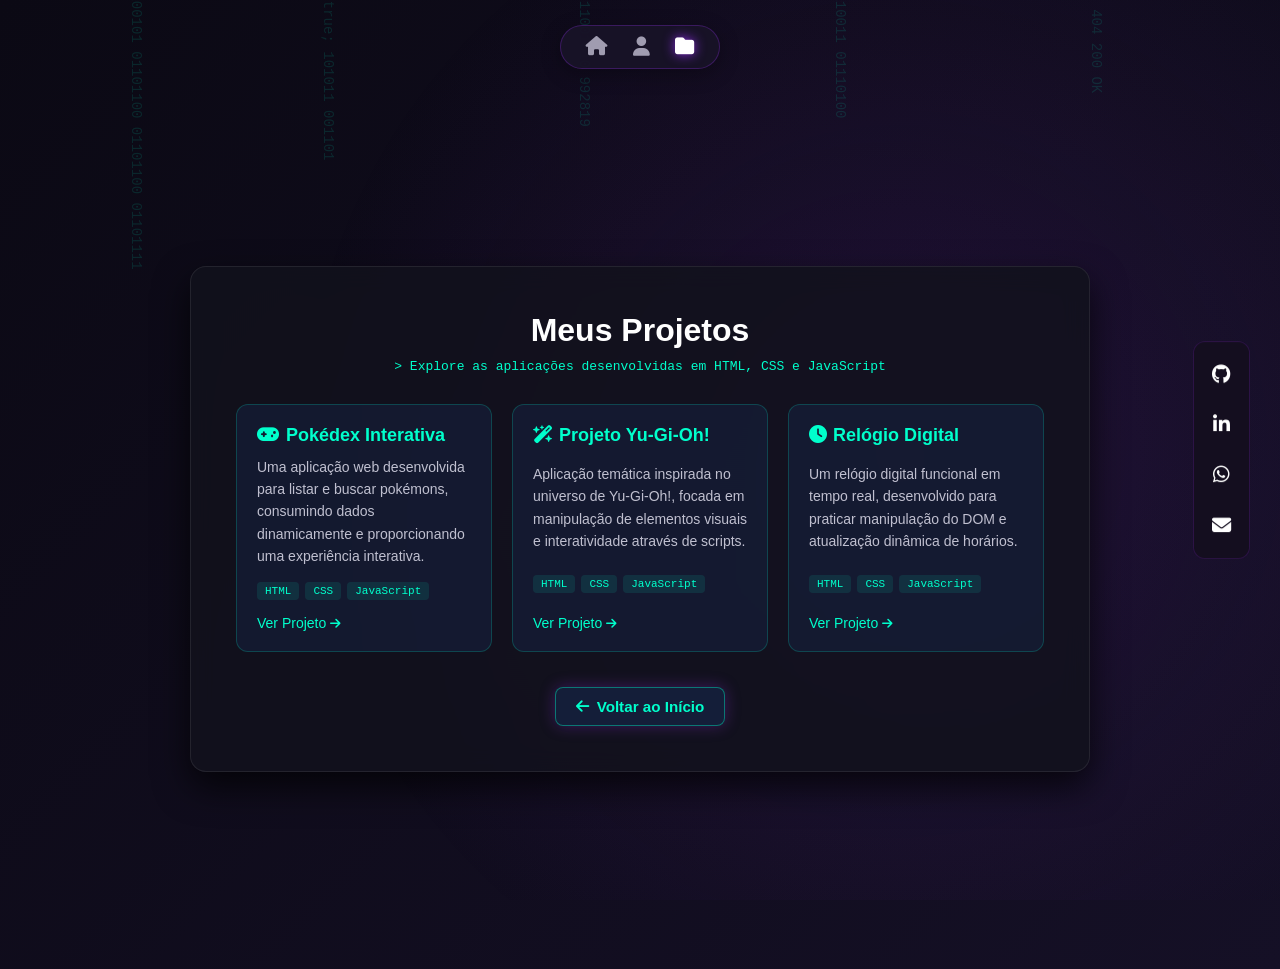
==== project.html @ 21b3b34e "Add files via upload" ====
<!DOCTYPE html>
<html lang="pt-BR">
<head>
    <meta charset="UTF-8">
    <meta name="viewport" content="width=device-width, initial-scale=1.0">
    <title>Meus Projetos | Patrick Gabriel</title>
    <!-- Importando o CSS principal e o específico de projetos -->
    <link rel="stylesheet" href="index.css">
    <link rel="stylesheet" href="project.css">
    <!-- FontAwesome para os ícones -->
    <link rel="stylesheet" href="https://cdnjs.cloudflare.com/ajax/libs/font-awesome/6.4.0/css/all.min.css">
</head>
<body>

    <!-- Efeitos de Tecnologia, Hover e Fundo com Códigos Caindo -->
    <style>
        .primary-btn, .btn-projeto {
            transition: all 0.3s ease;
        }

        .btn-projeto:hover, .primary-btn:hover {
            transform: translateY(-3px) scale(1.02) !important;
            box-shadow: 0 0 20px rgba(0, 255, 204, 0.8) !important;
        }

        .dock-item {
            transition: all 0.3s cubic-bezier(0.175, 0.885, 0.32, 1.275);
        }

        .dock-item:hover {
            transform: translateY(-8px) scale(1.2) !important;
            filter: drop-shadow(0 0 10px #00ffcc) !important;
        }

        /* Fundo com códigos e números flutuantes quase apagados */
        .code-rain-bg {
            position: absolute;
            top: 0;
            left: 0;
            width: 100%;
            height: 100%;
            overflow: hidden;
            z-index: 0;
            pointer-events: none;
        }

        .code-column {
            position: absolute;
            top: -100px;
            font-family: monospace;
            font-size: 14px;
            color: rgba(0, 255, 204, 0.12);
            writing-mode: vertical-lr;
            user-select: none;
            animation: fall linear infinite;
        }

        @keyframes fall {
            0% {
                transform: translateY(-100px);
            }
            100% {
                transform: translateY(105vh);
            }
        }

        body {
            position: relative;
            min-height: 100vh;
            overflow-x: hidden;
        }

        .projetos-container {
            position: relative;
            z-index: 2;
        }
    </style>

    <!-- Fundo com overlay escuro -->
    <div class="background-overlay"></div>

    <!-- Códigos e números flutuantes ao fundo -->
    <div class="code-rain-bg">
        <div class="code-column" style="left: 10%; animation-duration: 7s; animation-delay: 0s;">01001000 01100101 01101100 01101100 01101111</div>
        <div class="code-column" style="left: 25%; animation-duration: 10s; animation-delay: 2s;">const dev = true; 101011 001101</div>
        <div class="code-column" style="left: 45%; animation-duration: 8s; animation-delay: 1s;">HTML CSS JS 11001010 992819</div>
        <div class="code-column" style="left: 65%; animation-duration: 12s; animation-delay: 3s;">00110011 01110011 01110100</div>
        <div class="code-column" style="left: 85%; animation-duration: 9s; animation-delay: 1.5s;">Hello World! 404 200 OK</div>
    </div>

    <!-- Navegação Superior / Menu Flutuante -->
    <header class="top-nav">
        <nav class="nav-icons">
            <a href="index.html" class="nav-icon" title="Home"><i class="fa-solid fa-house"></i></a>
            <a href="sobreMim.html" class="nav-icon" title="Sobre Mim"><i class="fa-solid fa-user"></i></a>
            <a href="projetos.html" class="nav-icon active" title="Projetos"><i class="fa-solid fa-folder"></i></a>
        </nav>
    </header>

   <!-- Ícones Laterais de Redes Sociais -->
    <aside class="sidebar-socials">
        <a href="https://github.com" target="_blank" title="GitHub"><i class="fa-brands fa-github"></i></a>
        <a href="https://linkedin.com/in/patrick-gabriel-a4785b1a4" target="_blank" title="LinkedIn"><i class="fa-brands fa-linkedin-in"></i></a>
        <a href="https://wa.me/5521984156061" target="_blank" title="WhatsApp"><i class="fa-brands fa-whatsapp"></i></a>
        <a href="https://mail.google.com/mail/?view=cm&fs=1&to=ptkgb44@gmail.com" target="_blank" rel="noopener noreferrer" title="Enviar E-mail">
            <i class="fa-solid fa-envelope"></i>
        </a>
    </aside>

    <!-- Seção de Projetos -->
    <section class="projetos-container" style="display: flex; flex-direction: column; justify-content: center; align-items: center; min-height: 100vh; padding: 80px 20px;">
        <div style="max-width: 900px; width: 100%; background: rgba(18, 18, 29, 0.85); backdrop-filter: blur(12px); padding: 45px; border-radius: 16px; border: 1px solid rgba(255, 255, 255, 0.08); box-shadow: 0 15px 35px rgba(0, 0, 0, 0.7); text-align: center;">
            
            <h2 style="color: #fff; font-size: 32px; margin-bottom: 10px;">Meus Projetos</h2>
            <p style="color: #00ffcc; font-family: monospace; margin-bottom: 30px;">> Explore as aplicações desenvolvidas em HTML, CSS e JavaScript</p>
            
            <div class="projetos-grid" style="display: grid; grid-template-columns: repeat(auto-fit, minmax(250px, 1fr)); gap: 20px; text-align: left; margin-bottom: 35px;">
                
                <!-- Projeto Pokédex -->
                <div class="card-projeto" style="background: rgba(22, 33, 62, 0.6); border: 1px solid rgba(0, 255, 204, 0.2); border-radius: 12px; padding: 20px; transition: all 0.3s ease;">
                    <h3 style="color: #00ffcc; font-size: 18px; margin-bottom: 10px;"><i class="fa-solid fa-gamepad" style="margin-right: 6px;"></i>Pokédex Interativa</h3>
                    <p style="color: #c0c0d0; font-size: 14px; line-height: 1.6; margin-bottom: 15px;">Uma aplicação web desenvolvida para listar e buscar pokémons, consumindo dados dinamicamente e proporcionando uma experiência interativa.</p>
                    <div class="tags" style="display: flex; gap: 6px; margin-bottom: 15px; flex-wrap: wrap;">
                        <span style="font-size: 11px; background: rgba(0, 255, 204, 0.1); color: #00ffcc; padding: 3px 8px; border-radius: 4px;">HTML</span>
                        <span style="font-size: 11px; background: rgba(0, 255, 204, 0.1); color: #00ffcc; padding: 3px 8px; border-radius: 4px;">CSS</span>
                        <span style="font-size: 11px; background: rgba(0, 255, 204, 0.1); color: #00ffcc; padding: 3px 8px; border-radius: 4px;">JavaScript</span>
                    </div>
                    <a href="https://patrickgabriel20.github.io/Projeto-Pokedex/" target="_blank" class="btn-projeto" style="display: inline-block; color: #00ffcc; text-decoration: none; font-size: 14px; font-weight: 500;">Ver Projeto <i class="fa-solid fa-arrow-right" style="font-size: 12px;"></i></a>
                </div>

                <!-- Projeto Yu-Gi-Oh! com o Link Real -->
                <div class="card-projeto" style="background: rgba(22, 33, 62, 0.6); border: 1px solid rgba(0, 255, 204, 0.2); border-radius: 12px; padding: 20px; transition: all 0.3s ease;">
                    <h3 style="color: #00ffcc; font-size: 18px; margin-bottom: 10px;"><i class="fa-solid fa-wand-magic-sparkles" style="margin-right: 6px;"></i>Projeto Yu-Gi-Oh!</h3>
                    <p style="color: #c0c0d0; font-size: 14px; line-height: 1.6; margin-bottom: 15px;">Aplicação temática inspirada no universo de Yu-Gi-Oh!, focada em manipulação de elementos visuais e interatividade através de scripts.</p>
                    <div class="tags" style="display: flex; gap: 6px; margin-bottom: 15px; flex-wrap: wrap;">
                        <span style="font-size: 11px; background: rgba(0, 255, 204, 0.1); color: #00ffcc; padding: 3px 8px; border-radius: 4px;">HTML</span>
                        <span style="font-size: 11px; background: rgba(0, 255, 204, 0.1); color: #00ffcc; padding: 3px 8px; border-radius: 4px;">CSS</span>
                        <span style="font-size: 11px; background: rgba(0, 255, 204, 0.1); color: #00ffcc; padding: 3px 8px; border-radius: 4px;">JavaScript</span>
                    </div>
                    <a href="https://patrickgabriel20.github.io/Projeto-Yu-Gi-Oh/" target="_blank" class="btn-projeto" style="display: inline-block; color: #00ffcc; text-decoration: none; font-size: 14px; font-weight: 500;">Ver Projeto <i class="fa-solid fa-arrow-right" style="font-size: 12px;"></i></a>
                </div>

                <!-- Projeto Relógio Digital -->
                <div class="card-projeto" style="background: rgba(22, 33, 62, 0.6); border: 1px solid rgba(0, 255, 204, 0.2); border-radius: 12px; padding: 20px; transition: all 0.3s ease;">
                    <h3 style="color: #00ffcc; font-size: 18px; margin-bottom: 10px;"><i class="fa-solid fa-clock" style="margin-right: 6px;"></i>Relógio Digital</h3>
                    <p style="color: #c0c0d0; font-size: 14px; line-height: 1.6; margin-bottom: 15px;">Um relógio digital funcional em tempo real, desenvolvido para praticar manipulação do DOM e atualização dinâmica de horários.</p>
                    <div class="tags" style="display: flex; gap: 6px; margin-bottom: 15px; flex-wrap: wrap;">
                        <span style="font-size: 11px; background: rgba(0, 255, 204, 0.1); color: #00ffcc; padding: 3px 8px; border-radius: 4px;">HTML</span>
                        <span style="font-size: 11px; background: rgba(0, 255, 204, 0.1); color: #00ffcc; padding: 3px 8px; border-radius: 4px;">CSS</span>
                        <span style="font-size: 11px; background: rgba(0, 255, 204, 0.1); color: #00ffcc; padding: 3px 8px; border-radius: 4px;">JavaScript</span>
                    </div>
                    <a href="https://patrickgabriel20.github.io/Projeto-Rel-gio-Digital/" target="_blank" class="btn-projeto" style="display: inline-block; color: #00ffcc; text-decoration: none; font-size: 14px; font-weight: 500;">Ver Projeto <i class="fa-solid fa-arrow-right" style="font-size: 12px;"></i></a>
                </div>

            </div>

            <!-- Botão de Voltar ao Início -->
            <div style="display: flex; justify-content: center;">
                <a href="index.html" class="btn primary-btn" style="background: rgba(22, 33, 62, 0.9); color: #00ffcc; border: 1px solid rgba(0, 255, 204, 0.4); padding: 10px 20px; border-radius: 8px; text-decoration: none; display: inline-flex; align-items: center; gap: 8px; font-weight: 600;">
                    <i class="fa-solid fa-arrow-left"></i> Voltar ao Início
                </a>
            </div>

        </div>
    </section>

</body>
</html>
---- index.css ----
* {
    margin: 0;
    padding: 0;
    box-sizing: border-box;
    font-family: 'Segoe UI', Tahoma, Geneva, Verdana, sans-serif;
}

body {
    background-color: #0b0914;
    color: #ffffff;
    min-height: 100vh;
    position: relative;
    background: linear-gradient(135deg, #0b0914 0%, #151026 100%);
    overflow-x: hidden;
}

/* Camada escura de fundo */
.background-overlay {
    position: fixed;
    top: 0;
    left: 0;
    width: 100%;
    height: 100%;
    background: radial-gradient(circle at 70% 50%, rgba(123, 44, 191, 0.15) 0%, transparent 60%);
    z-index: -1;
}

/* Menu Flutuante Superior */
.top-nav {
    display: flex;
    justify-content: center;
    padding: 25px 20px 0 20px;
}

.nav-icons {
    background: rgba(25, 20, 40, 0.85);
    backdrop-filter: blur(12px);
    border: 1px solid rgba(138, 43, 226, 0.3);
    padding: 10px 25px;
    border-radius: 30px;
    display: flex;
    gap: 25px;
    box-shadow: 0 5px 20px rgba(0,0,0,0.3);
}

.nav-icon {
    color: #a09cb0;
    font-size: 1.2rem;
    text-decoration: none;
    transition: 0.3s;
}

.nav-icon:hover, .nav-icon.active {
    color: #ffffff;
    text-shadow: 0 0 12px #8a2be2;
}

/* Redes Sociais na Lateral Direita */
.sidebar-socials {
    position: fixed;
    right: 30px;
    top: 50%;
    transform: translateY(-50%);
    display: flex;
    flex-direction: column;
    gap: 15px;
    background: rgba(20, 15, 30, 0.85);
    padding: 15px 10px;
    border-radius: 12px;
    backdrop-filter: blur(8px);
    border: 1px solid rgba(138, 43, 226, 0.2);
    z-index: 10;
}

.sidebar-socials a {
    color: #ffffff;
    font-size: 1.2rem;
    padding: 8px;
    border-radius: 6px;
    transition: 0.3s background;
    display: flex;
    align-items: center;
    justify-content: center;
    text-decoration: none;
}

.sidebar-socials a:hover {
    background: rgba(123, 44, 191, 0.4);
}

/* Seção Principal / Hero */
.hero-section {
    min-height: calc(100vh - 200px);
    display: flex;
    align-items: center;
    padding: 40px 10%;
}

.hero-content {
    max-width: 650px;
}

.intro-text {
    color: #a09cb0;
    font-size: 1.1rem;
    margin-bottom: 5px;
}

.hero-content h1 {
    font-size: clamp(2.5rem, 5vw, 3.5rem);
    font-weight: 700;
    margin-bottom: 10px;
    letter-spacing: -1px;
    background: linear-gradient(90deg, #ffffff, #c77dff);
    background-clip: text;
    -webkit-background-clip: text;
    -webkit-text-fill-color: transparent;
}

.role-text {
    color: #d8b4fe;
    font-size: 1.15rem;
    margin-bottom: 15px;
    font-family: monospace;
}

.bio-snippet {
    color: #b8b2cb;
    font-size: 0.95rem;
    line-height: 1.5;
    margin-bottom: 30px;
}

/* Botões */
.hero-buttons {
    display: flex;
    gap: 15px;
    align-items: center;
    flex-wrap: wrap;
}

.btn {
    padding: 12px 24px;
    border-radius: 8px;
    text-decoration: none;
    font-weight: 600;
    font-size: 0.95rem;
    transition: 0.3s;
    display: flex;
    align-items: center;
    gap: 8px;
}

.primary-btn {
    background-color: #7b2cbf;
    color: #ffffff;
    box-shadow: 0 0 15px rgba(123, 44, 191, 0.4);
}

.primary-btn:hover {
    background-color: #9d4edd;
    box-shadow: 0 0 22px rgba(157, 78, 221, 0.7);
}

.secondary-btn {
    background: rgba(40, 30, 60, 0.4);
    color: #ffffff;
    border: 1px solid rgba(138, 43, 226, 0.4);
}

.secondary-btn:hover {
    background: rgba(60, 40, 90, 0.6);
}

/* Dock Inferior de Tecnologias */
.tech-dock {
    width: 100%;
    display: flex;
    justify-content: center;
    padding: 20px;
    margin-bottom: 20px;
}

.dock-container {
    background: rgba(15, 12, 25, 0.85);
    backdrop-filter: blur(12px);
    border: 1px solid rgba(138, 43, 226, 0.3);
    padding: 12px 25px;
    border-radius: 20px;
    display: flex;
    gap: 18px;
    box-shadow: 0 10px 30px rgba(0, 0, 0, 0.5);
    flex-wrap: wrap;
    justify-content: center;
}

.dock-item {
    width: 48px;
    height: 48px;
    background: rgba(30, 22, 50, 0.6);
    border-radius: 12px;
    display: flex;
    align-items: center;
    justify-content: center;
    font-size: 1.4rem;
    transition: transform 0.2s cubic-bezier(0.175, 0.885, 0.32, 1.275), background 0.2s;
    cursor: pointer;
    border: 1px solid rgba(255, 255, 255, 0.05);
}

.dock-item:hover {
    transform: translateY(-8px) scale(1.1);
    background: rgba(123, 44, 191, 0.4);
    border-color: rgba(138, 43, 226, 0.6);
}

/* Ajuste para telas menores (Celulares) */
@media (max-width: 768px) {
    .sidebar-socials {
        position: static;
        flex-direction: row;
        justify-content: center;
        transform: none;
        margin: 20px auto;
        width: fit-content;
    }
    .hero-section {
        padding: 20px 5%;
        text-align: center;
    }
    .hero-content {
        margin: 0 auto;
    }
    .hero-buttons {
        justify-content: center;
    }
}
---- project.css ----
/* =========================================
   ESTILOS DA PÁGINA DE PROJETOS (project.css)
   ========================================= */

/* Container principal dos projetos */
.projetos-container {
    position: relative;
    z-index: 2;
    display: flex;
    flex-direction: column;
    justify-content: center;
    align-items: center;
    min-height: 100vh;
    padding: 80px 20px;
}

/* Caixa central translúcida com efeito glassmorphism */
.projetos-container > div {
    max-width: 900px;
    width: 100%;
    background: rgba(18, 18, 29, 0.85);
    backdrop-filter: blur(12px);
    padding: 45px;
    border-radius: 16px;
    border: 1px solid rgba(255, 255, 255, 0.08);
    box-shadow: 0 15px 35px rgba(0, 0, 0, 0.7);
    text-align: center;
}

/* Grade de projetos em quadrados */
.projetos-grid {
    display: grid;
    grid-template-columns: repeat(auto-fit, minmax(250px, 1fr));
    gap: 20px;
    text-align: left;
    margin-bottom: 35px;
}

/* Cada quadrado de projeto individual (Card) */
.card-projeto {
    background: rgba(22, 33, 62, 0.6);
    border: 1px solid rgba(0, 255, 204, 0.2);
    border-radius: 12px;
    padding: 20px;
    transition: all 0.3s ease;
    display: flex;
    flex-direction: column;
    justify-content: space-between;
}

/* Efeito ao passar o mouse por cima do quadrado */
.card-projeto:hover {
    border-color: rgba(0, 255, 204, 0.8);
    transform: translateY(-5px);
    box-shadow: 0 10px 25px rgba(0, 0, 0, 0.5), 0 0 15px rgba(0, 255, 204, 0.2);
}

/* Título de cada projeto */
.card-projeto h3 {
    color: #00ffcc;
    font-size: 18px;
    margin-bottom: 10px;
}

/* Descrição do projeto */
.card-projeto p {
    color: #c0c0d0;
    font-size: 14px;
    line-height: 1.6;
    margin-bottom: 15px;
}

/* Tags de tecnologias */
.tags {
    display: flex;
    gap: 6px;
    margin-bottom: 15px;
    flex-wrap: wrap;
}

.tags span {
    font-size: 11px;
    background: rgba(0, 255, 204, 0.1);
    color: #00ffcc;
    padding: 3px 8px;
    border-radius: 4px;
    font-family: monospace;
}

/* Botão de ver projeto dentro do card */
.btn-projeto {
    display: inline-block;
    color: #00ffcc;
    text-decoration: none;
    font-size: 14px;
    font-weight: 500;
    transition: all 0.3s ease;
}

.btn-projeto:hover {
    color: #fff;
    transform: translateX(3px);
}
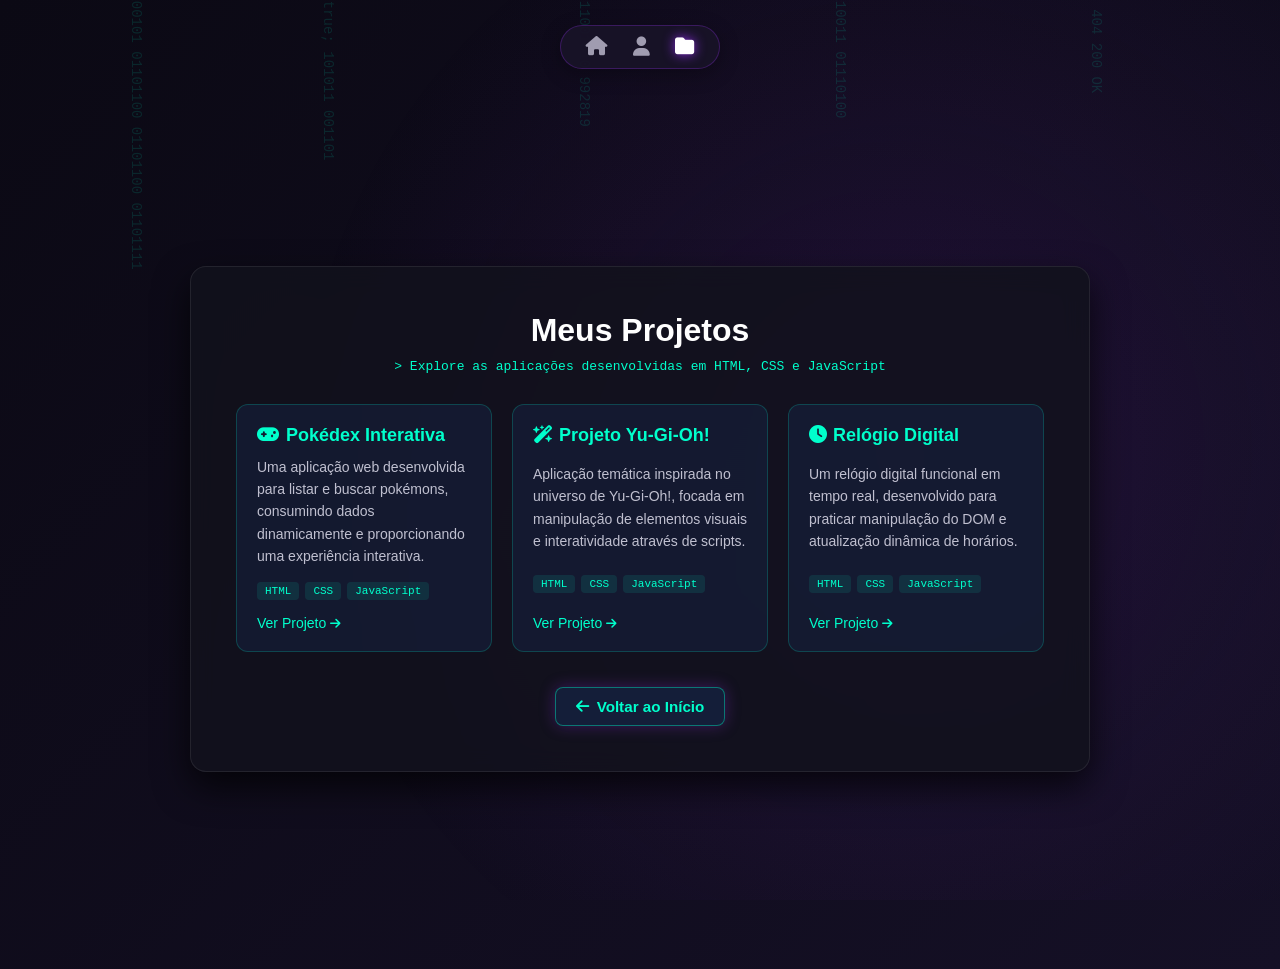
==== commit 2d96740d: "Add files via upload" ====
--- a/project.html
+++ b/project.html
@@ -97,16 +97,6 @@
         </nav>
     </header>
 
-   <!-- Ícones Laterais de Redes Sociais -->
-    <aside class="sidebar-socials">
-        <a href="https://github.com" target="_blank" title="GitHub"><i class="fa-brands fa-github"></i></a>
-        <a href="https://linkedin.com/in/patrick-gabriel-a4785b1a4" target="_blank" title="LinkedIn"><i class="fa-brands fa-linkedin-in"></i></a>
-        <a href="https://wa.me/5521984156061" target="_blank" title="WhatsApp"><i class="fa-brands fa-whatsapp"></i></a>
-        <a href="https://mail.google.com/mail/?view=cm&fs=1&to=ptkgb44@gmail.com" target="_blank" rel="noopener noreferrer" title="Enviar E-mail">
-            <i class="fa-solid fa-envelope"></i>
-        </a>
-    </aside>
-
     <!-- Seção de Projetos -->
     <section class="projetos-container" style="display: flex; flex-direction: column; justify-content: center; align-items: center; min-height: 100vh; padding: 80px 20px;">
         <div style="max-width: 900px; width: 100%; background: rgba(18, 18, 29, 0.85); backdrop-filter: blur(12px); padding: 45px; border-radius: 16px; border: 1px solid rgba(255, 255, 255, 0.08); box-shadow: 0 15px 35px rgba(0, 0, 0, 0.7); text-align: center;">
